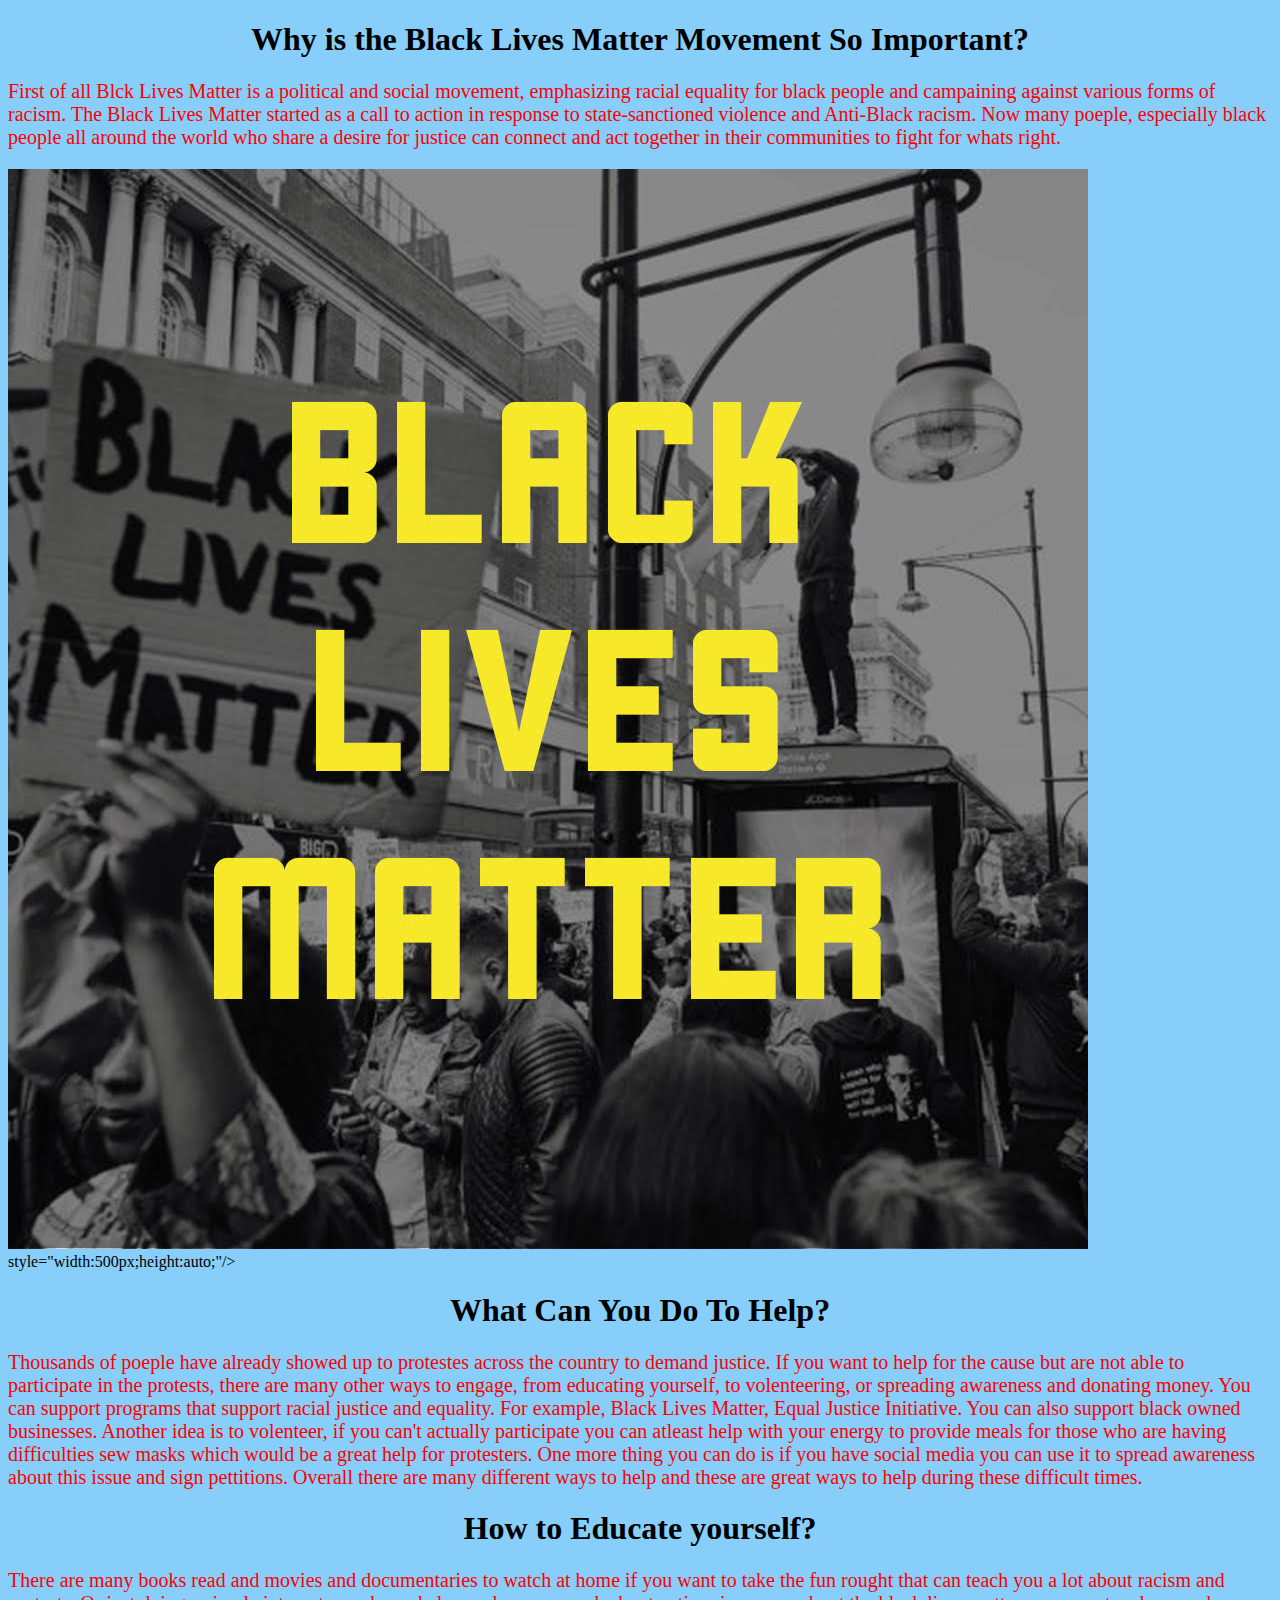
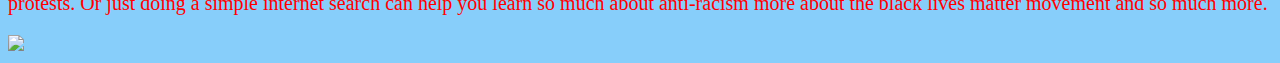
==== index.html @ b11cac70 "Add files via upload" ====
<!DOCTYPE html>
<html>
    <head>
        <style>
            body{
                background-color:lightskyblue ;
            }
            h1{
                color: black ;
                text-align: center ;
            }
            p{
                font-family: Verdana;
                font-size: 20px;
                color:red;
            }
        </style>
    </head>
    <body>
        <h1> Why is the Black Lives Matter Movement So Important? </h1> 
        <p> First of all Blck Lives Matter is a political and social movement, 
            emphasizing racial equality for black people and campaining against various forms of racism.
            The Black Lives Matter started as a call to action in response to state-sanctioned violence and Anti-Black racism.
            Now many poeple, especially black people all around the world who share a desire for justice can connect and 
            act together in their communities to fight for whats right.
        </p>
        <img src="BLM.jpg"> style="width:500px;height:auto;"/>
        <h1>What Can You Do To Help?</h1>
        <p>
            Thousands of poeple have already showed up to protestes across the country to demand justice. 
            If you want to help for the cause but are not able to participate in the protests, 
            there are many other ways to engage, from educating yourself, 
            to volenteering, or spreading awareness and donating money.
            You can support programs that support racial justice and equality. 
            For example, Black Lives Matter, Equal Justice Initiative. You can also 
            support black owned businesses. Another idea is to volenteer, if you can't actually participate
            you can atleast help with your energy to provide meals for those who are having difficulties
            sew masks which would be a great help for protesters. One more thing you can do is if you have social media you
            can use it to spread awareness about this issue and sign pettitions.
            Overall there are many different ways to help and these are great ways to help during these difficult times.
        </p>
        <h1>How to Educate yourself?</h1>
        <p>
            There are many books read and movies and documentaries to watch at home if you want to take the fun rought
            that can teach you a lot about racism and protests. Or just doing a simple internet search can help you learn so much about anti-racism
            more about the black lives matter movement and so much more. 
        </p>
        <img src="BLM Fist.png" style="width:500px;height:auto"/>     
    </body>
</html>
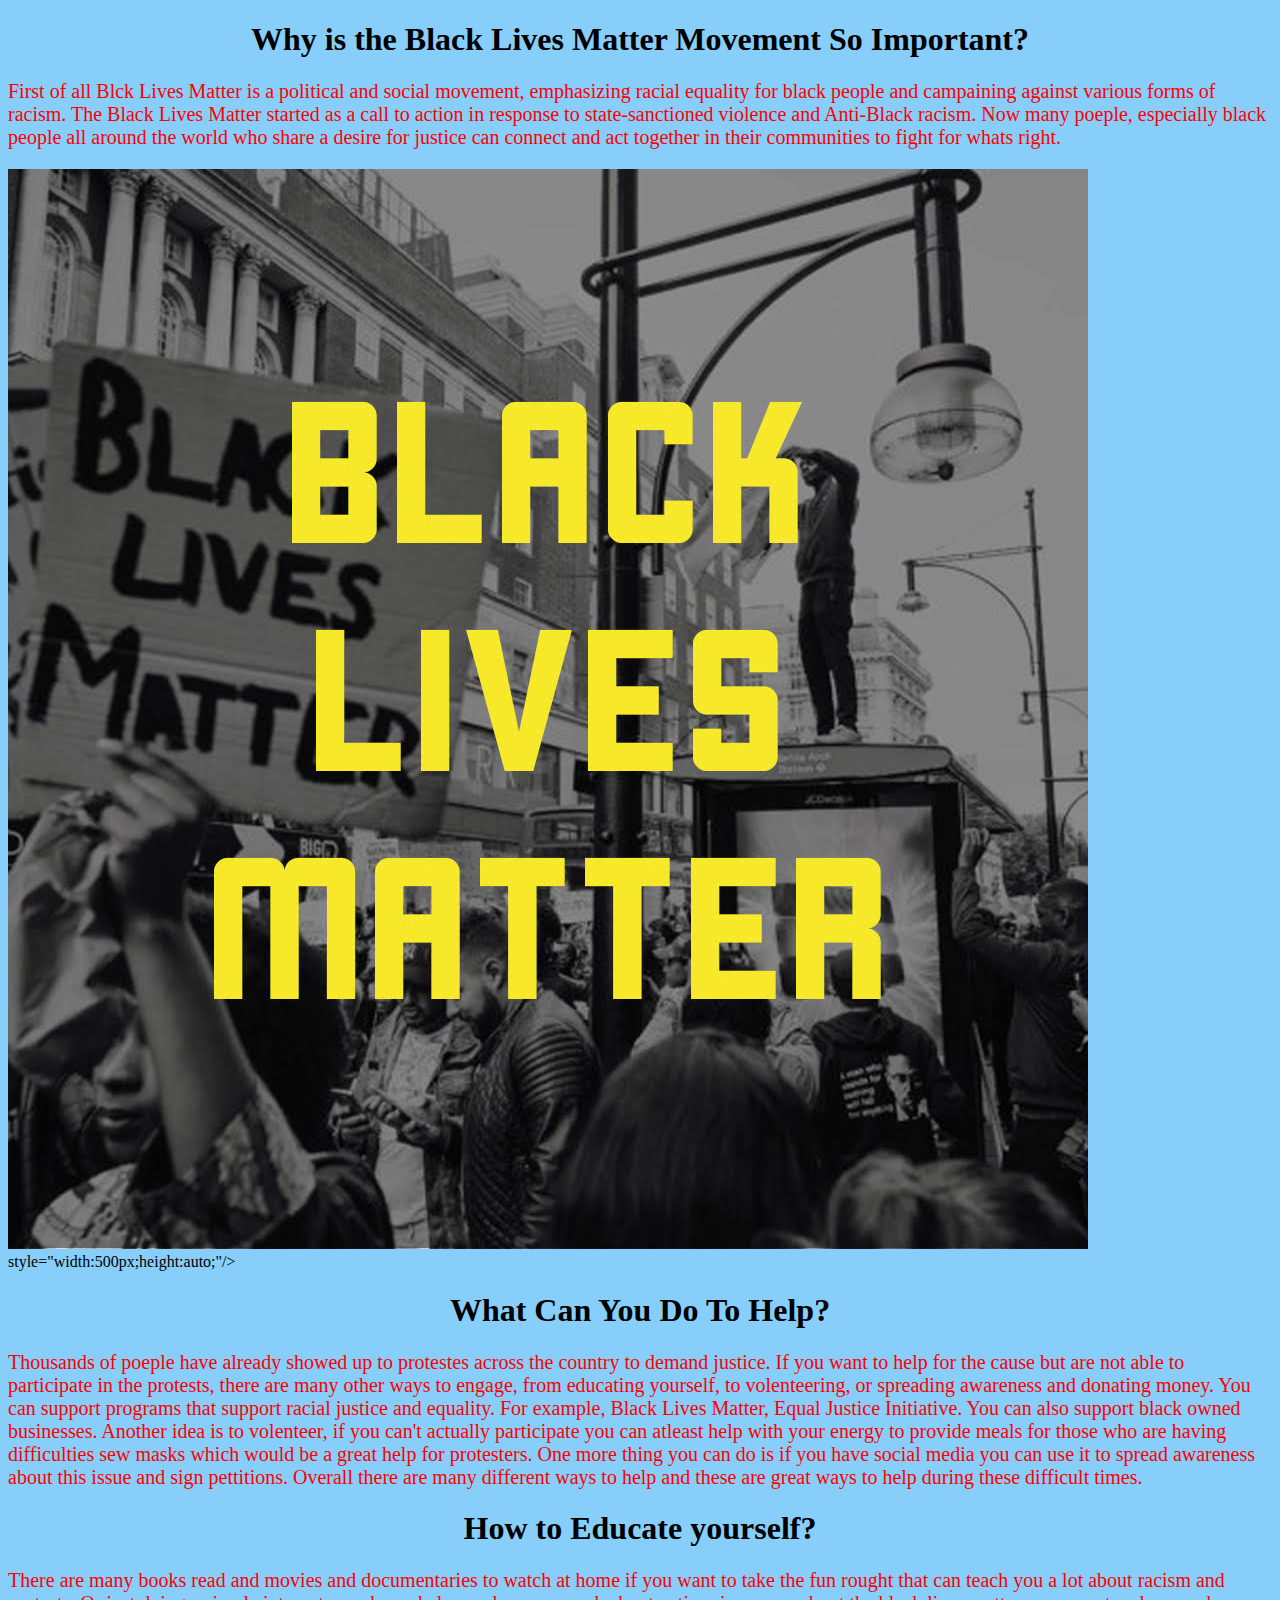
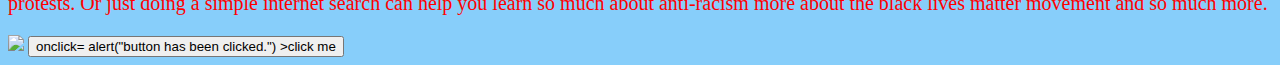
==== commit 1596e991: "Add files via upload" ====
--- a/index.html
+++ b/index.html
@@ -45,6 +45,7 @@
             that can teach you a lot about racism and protests. Or just doing a simple internet search can help you learn so much about anti-racism
             more about the black lives matter movement and so much more. 
         </p>
-        <img src="BLM Fist.png" style="width:500px;height:auto"/>     
+        <img src="BLM Fist.png" style="width:500px;height:auto"/>  
+        <button> onclick= alert("button has been clicked.") >click me </button> 
     </body>
 </html>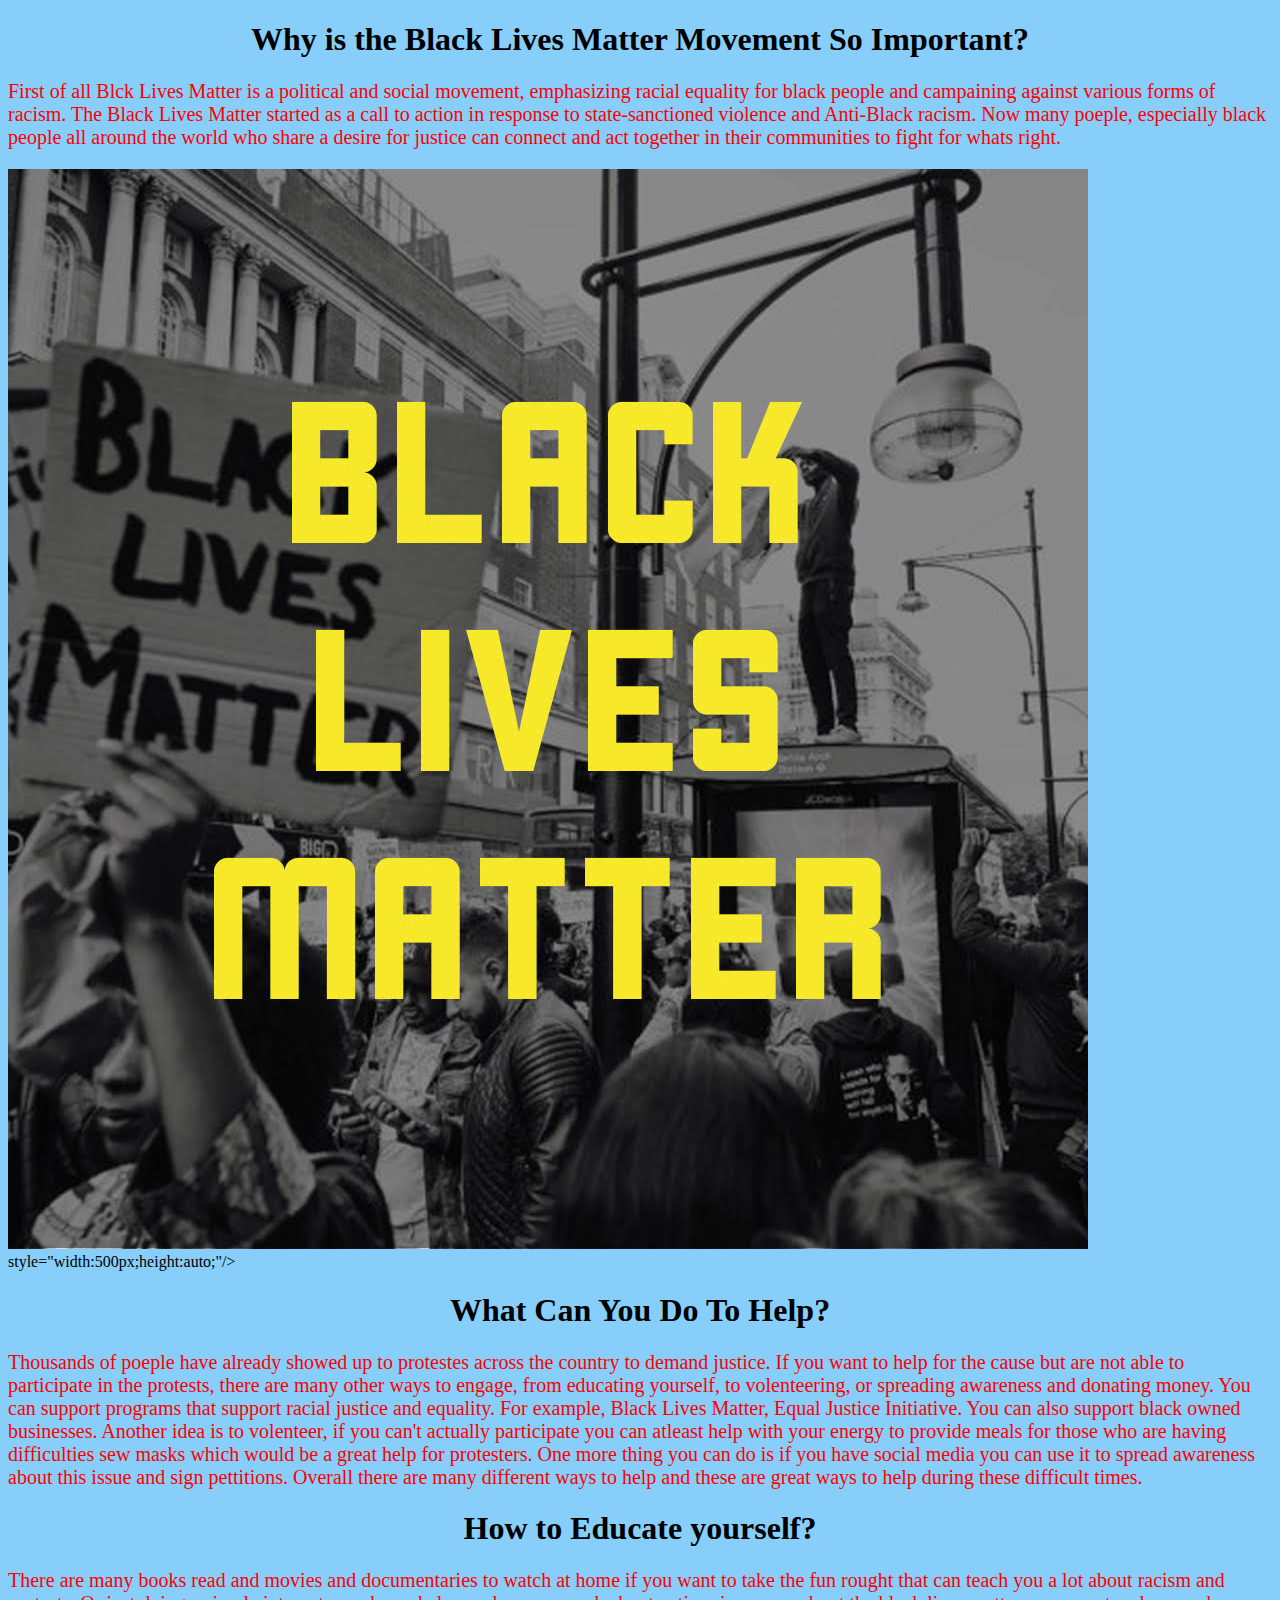
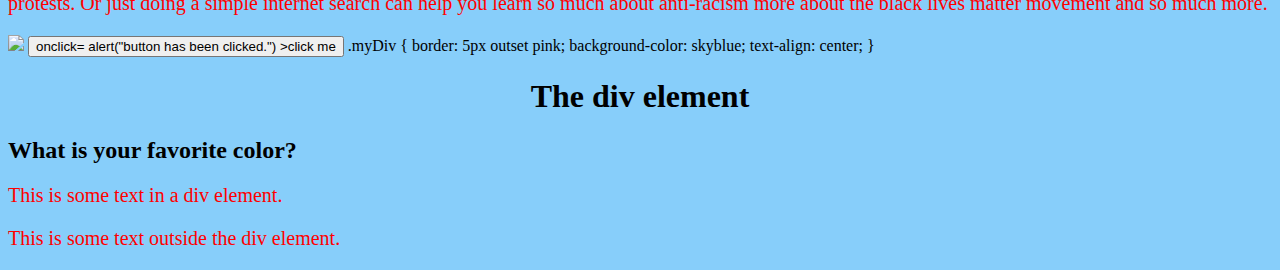
==== commit 29eed498: "Add files via upload" ====
--- a/index.html
+++ b/index.html
@@ -47,5 +47,23 @@
         </p>
         <img src="BLM Fist.png" style="width:500px;height:auto"/>  
         <button> onclick= alert("button has been clicked.") >click me </button> 
+        .myDiv {
+            border: 5px outset pink;
+            background-color: skyblue;    
+            text-align: center;
+          }
+          </style>
+          </head>
+          <body>
+          
+          <h1>The div element</h1>
+          
+          <div class="myDiv">
+            <h2>What is your favorite color?</h2>
+            <p>This is some text in a div element.</p>
+          </div>
+          
+          <p>This is some text outside the div element.</p>
+          
     </body>
 </html>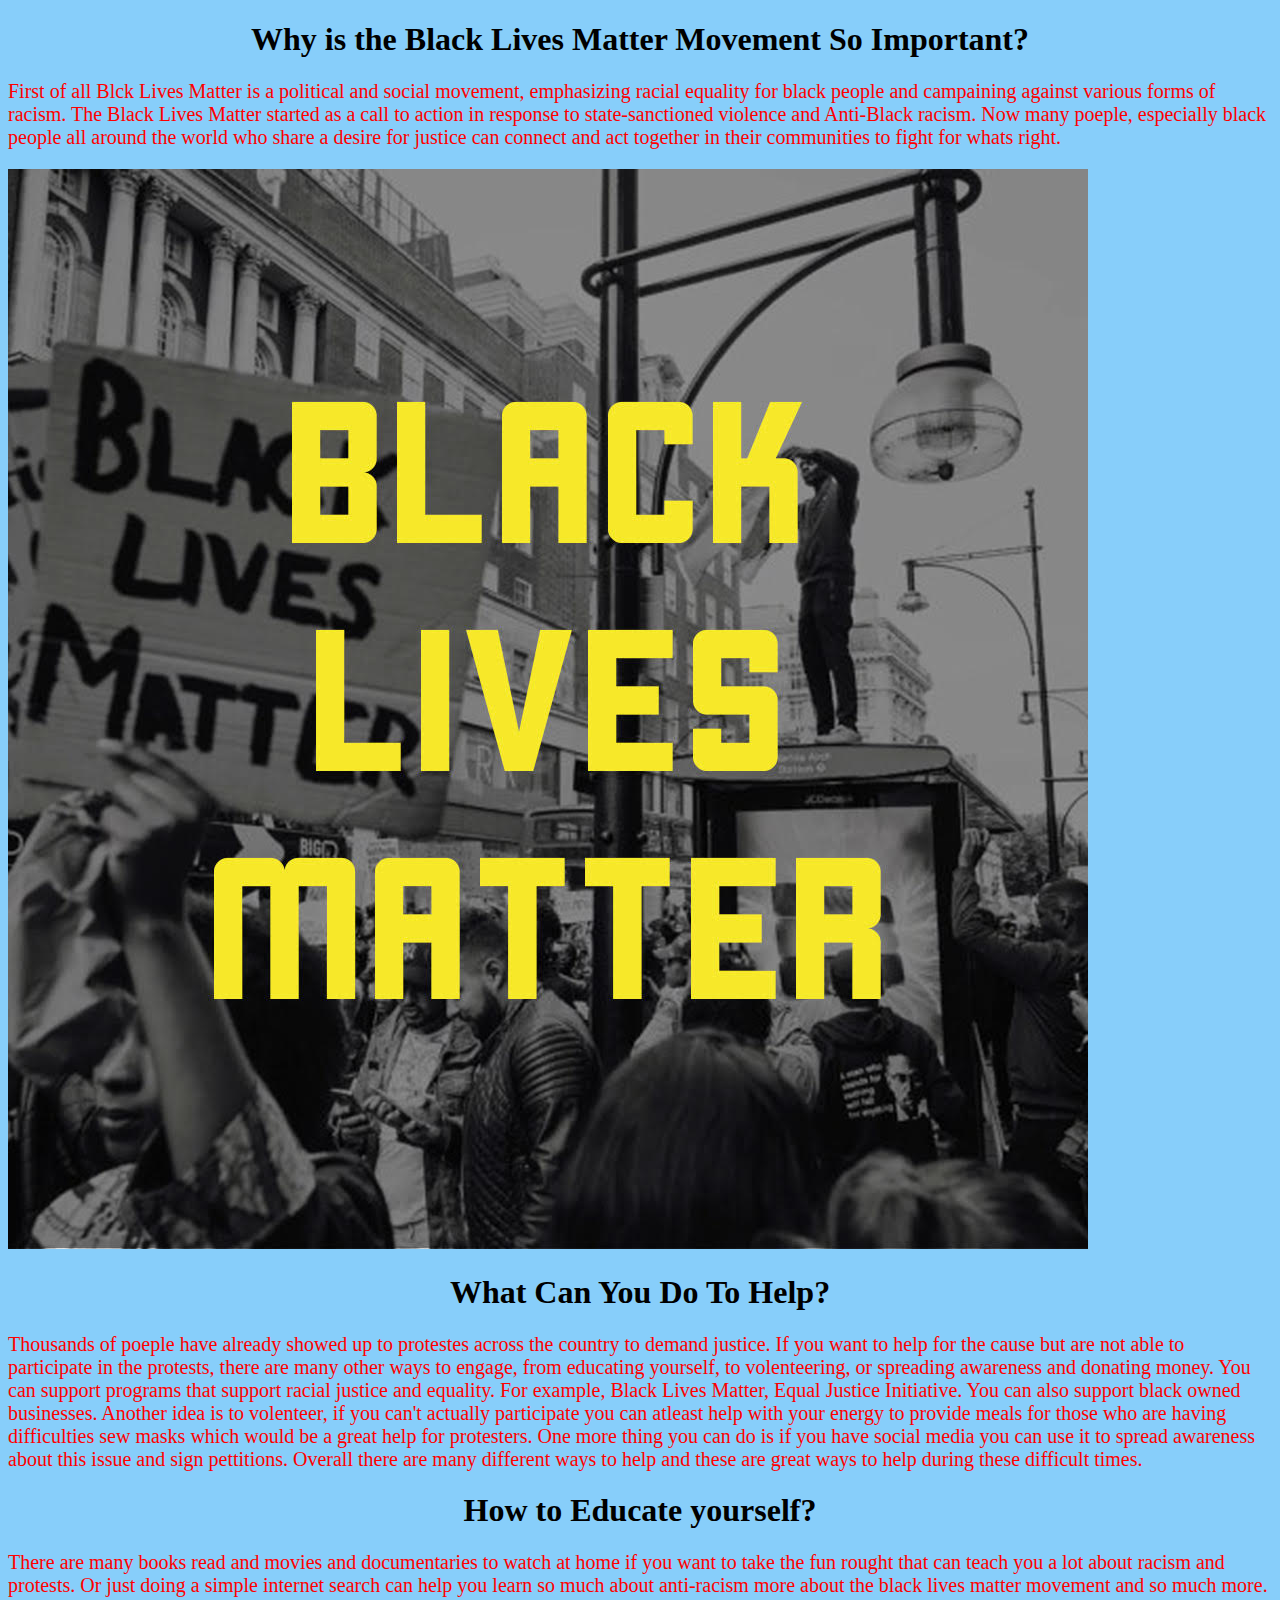
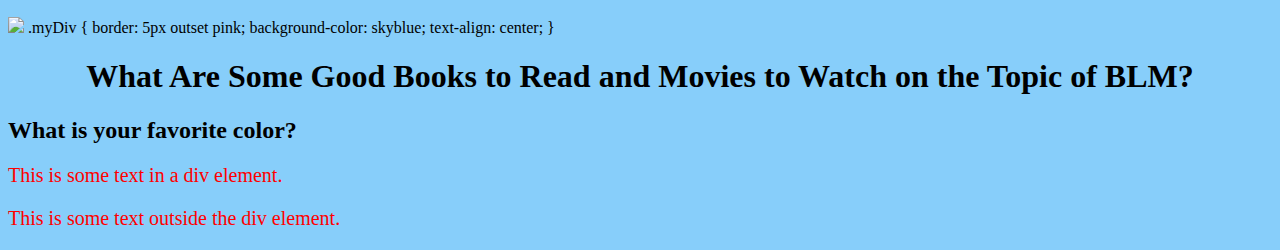
==== commit 200732f0: "Add files via upload" ====
--- a/index.html
+++ b/index.html
@@ -24,7 +24,7 @@
             Now many poeple, especially black people all around the world who share a desire for justice can connect and 
             act together in their communities to fight for whats right.
         </p>
-        <img src="BLM.jpg"> style="width:500px;height:auto;"/>
+        <img src="BLM.jpg">
         <h1>What Can You Do To Help?</h1>
         <p>
             Thousands of poeple have already showed up to protestes across the country to demand justice. 
@@ -46,7 +46,6 @@
             more about the black lives matter movement and so much more. 
         </p>
         <img src="BLM Fist.png" style="width:500px;height:auto"/>  
-        <button> onclick= alert("button has been clicked.") >click me </button> 
         .myDiv {
             border: 5px outset pink;
             background-color: skyblue;    
@@ -56,7 +55,7 @@
           </head>
           <body>
           
-          <h1>The div element</h1>
+          <h1>What Are Some Good Books to Read and Movies to Watch on the Topic of BLM?</h1>
           
           <div class="myDiv">
             <h2>What is your favorite color?</h2>
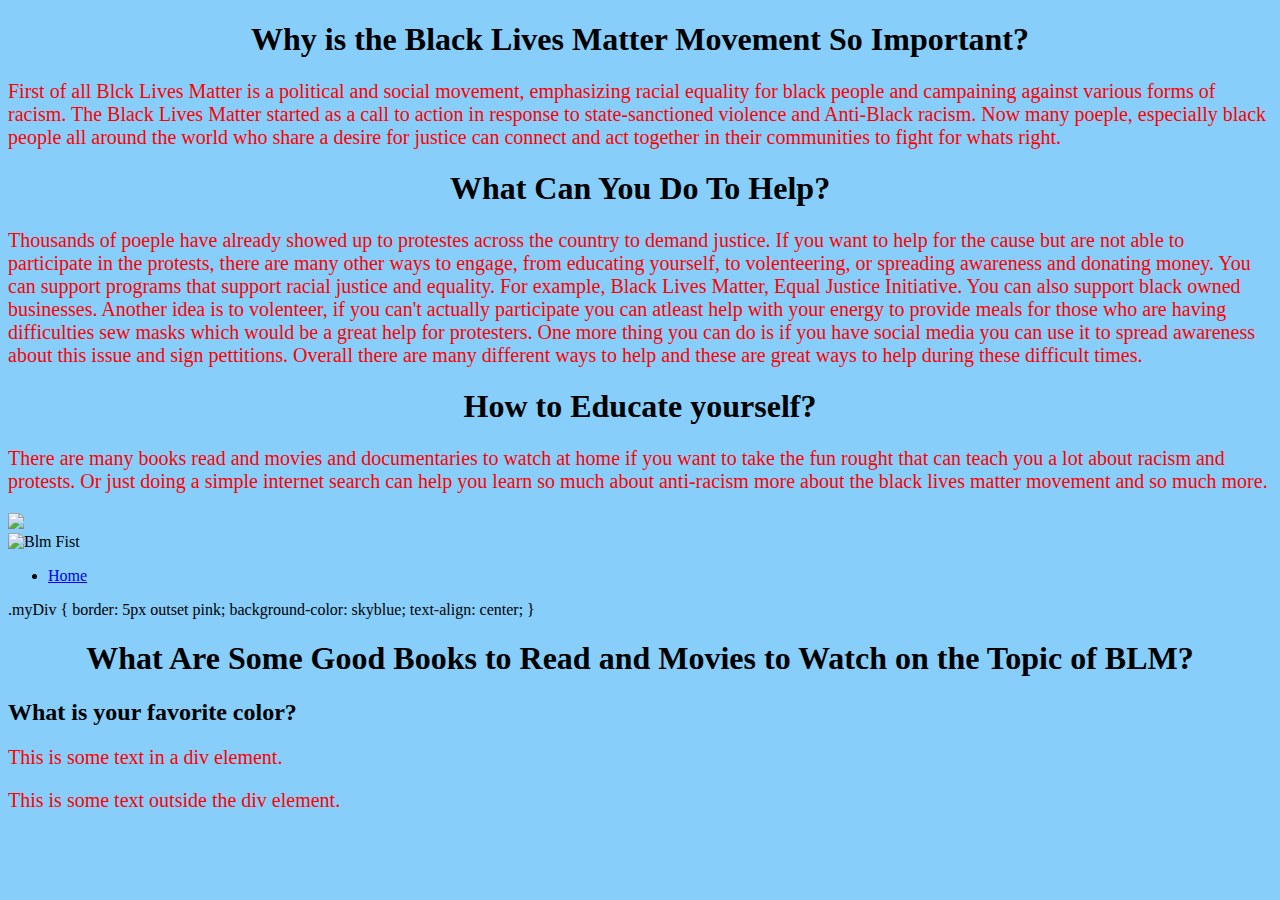
==== commit a66973e7: "Add files via upload" ====
--- a/index.html
+++ b/index.html
@@ -24,7 +24,6 @@
             Now many poeple, especially black people all around the world who share a desire for justice can connect and 
             act together in their communities to fight for whats right.
         </p>
-        <img src="BLM.jpg">
         <h1>What Can You Do To Help?</h1>
         <p>
             Thousands of poeple have already showed up to protestes across the country to demand justice. 
@@ -43,14 +42,29 @@
         <p>
             There are many books read and movies and documentaries to watch at home if you want to take the fun rought
             that can teach you a lot about racism and protests. Or just doing a simple internet search can help you learn so much about anti-racism
-            more about the black lives matter movement and so much more. 
+            more about the black lives matter movement and so much more.
         </p>
-        <img src="BLM Fist.png" style="width:500px;height:auto"/>  
+        <img src="BLM Fist.jpg" style="width:500px;height:auto"/>  
+        
+        <header>
+            <div>
+                <img src= "BLM Fist.png" alt="Blm Fist" class="blm fist"
+                <nav>
+                    <ul>
+                        <li><a href="index.html">Home</a></li>
+                    </ul>
+                </nav>
+            </div>
+        </header>
+        
+        
+        
+        
         .myDiv {
             border: 5px outset pink;
             background-color: skyblue;    
             text-align: center;
-          }
+          } 
           </style>
           </head>
           <body>
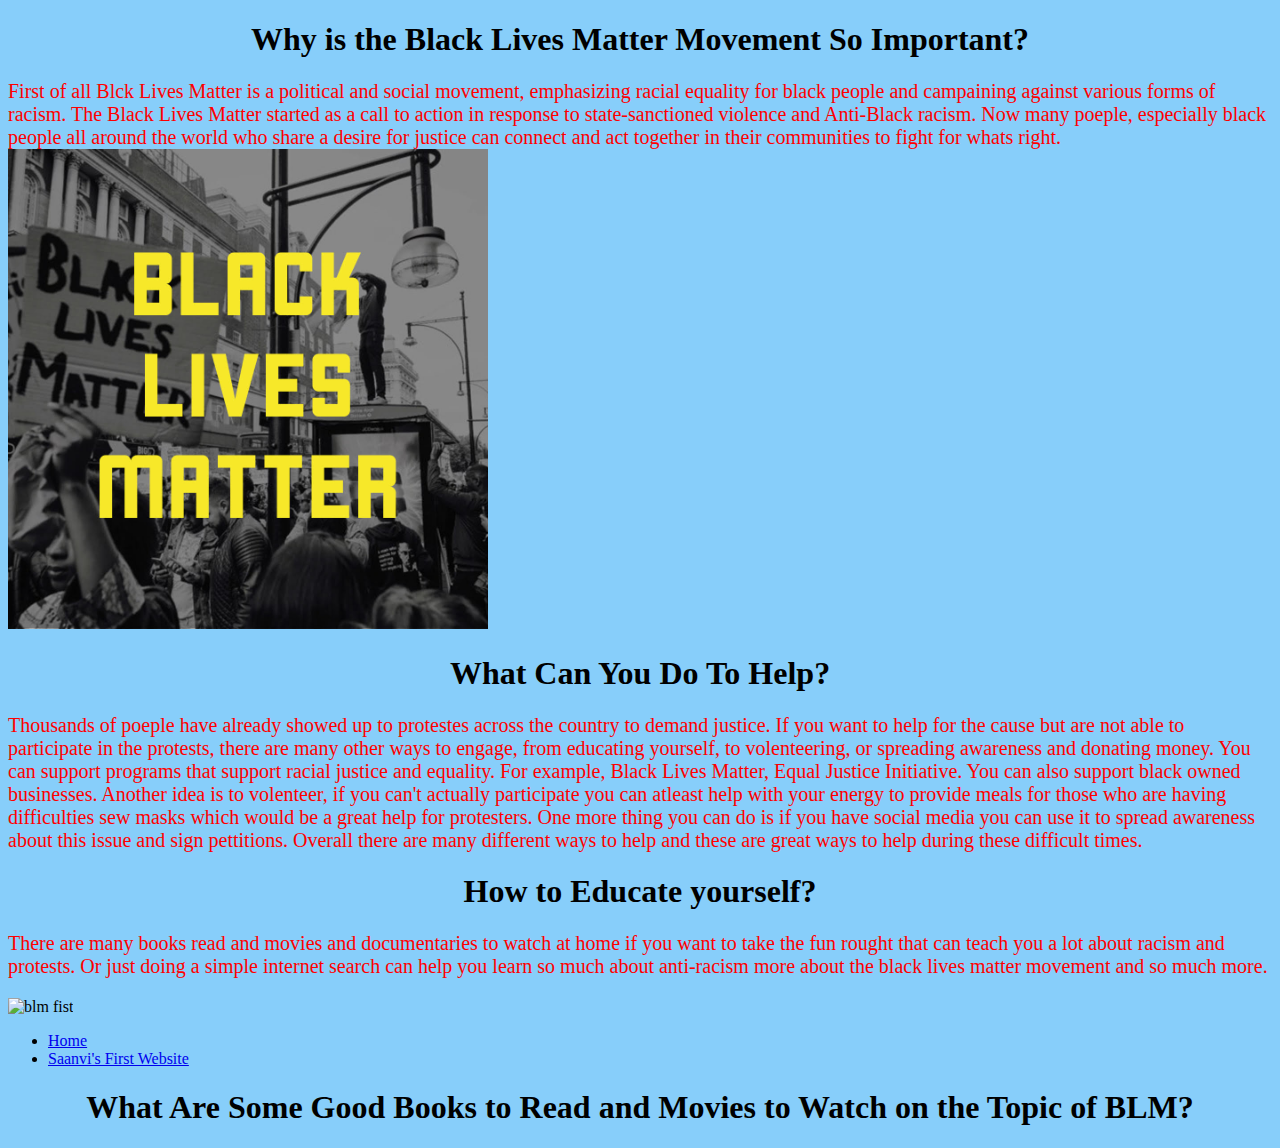
==== commit c79c244e: "Add files via upload" ====
--- a/index.html
+++ b/index.html
@@ -23,6 +23,7 @@
             The Black Lives Matter started as a call to action in response to state-sanctioned violence and Anti-Black racism.
             Now many poeple, especially black people all around the world who share a desire for justice can connect and 
             act together in their communities to fight for whats right.
+            <img src="BLM.jpg" style="width:480px;height:auto"/> 
         </p>
         <h1>What Can You Do To Help?</h1>
         <p>
@@ -44,39 +45,24 @@
             that can teach you a lot about racism and protests. Or just doing a simple internet search can help you learn so much about anti-racism
             more about the black lives matter movement and so much more.
         </p>
-        <img src="BLM Fist.jpg" style="width:500px;height:auto"/>  
+         
         
         <header>
-            <div>
-                <img src= "BLM Fist.png" alt="Blm Fist" class="blm fist"
+            <div class="container">
+                <img src= "BLM Fist.png" alt="blm fist" class="blm fist"
                 <nav>
                     <ul>
                         <li><a href="index.html">Home</a></li>
+                        <li><a href="Myfirstassignment.html">Saanvi's First Website</a></li>
                     </ul>
                 </nav>
             </div>
         </header>
         
-        
-        
-        
-        .myDiv {
-            border: 5px outset pink;
-            background-color: skyblue;    
-            text-align: center;
-          } 
           </style>
           </head>
           <body>
           
-          <h1>What Are Some Good Books to Read and Movies to Watch on the Topic of BLM?</h1>
-          
-          <div class="myDiv">
-            <h2>What is your favorite color?</h2>
-            <p>This is some text in a div element.</p>
-          </div>
-          
-          <p>This is some text outside the div element.</p>
-          
+          <h1>What Are Some Good Books to Read and Movies to Watch on the Topic of BLM?</h1>          
     </body>
 </html>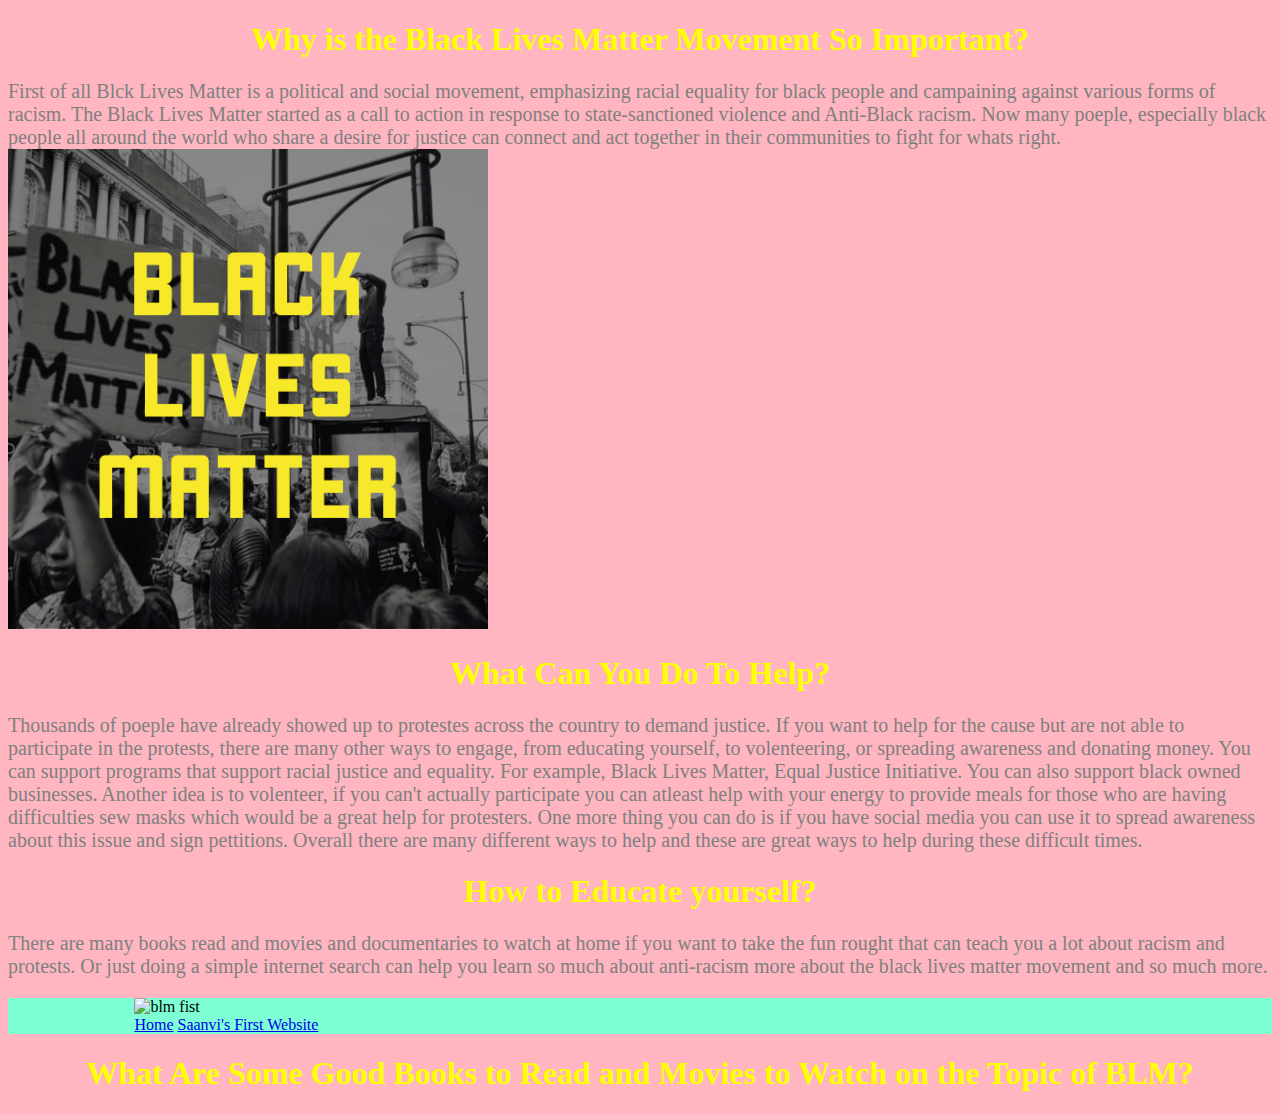
==== commit 6ae52361: "Add files via upload" ====
--- a/index.html
+++ b/index.html
@@ -1,18 +1,21 @@
 <!DOCTYPE html>
 <html>
     <head>
+    <link rel="stylesheet"
+            type="text/css"
+            href="index.css" />
         <style>
             body{
-                background-color:lightskyblue ;
+                background-color: lightpink ;
             }
             h1{
-                color: black ;
+                color: yellow ;
                 text-align: center ;
             }
             p{
                 font-family: Verdana;
                 font-size: 20px;
-                color:red;
+                color: grey;
             }
         </style>
     </head>
@@ -23,7 +26,7 @@
             The Black Lives Matter started as a call to action in response to state-sanctioned violence and Anti-Black racism.
             Now many poeple, especially black people all around the world who share a desire for justice can connect and 
             act together in their communities to fight for whats right.
-            <img src="BLM.jpg" style="width:480px;height:auto"/> 
+            <img src="BLM.jpg" style="width:480px;height:auto" class="center">
         </p>
         <h1>What Can You Do To Help?</h1>
         <p>
@@ -42,14 +45,15 @@
         <h1>How to Educate yourself?</h1>
         <p>
             There are many books read and movies and documentaries to watch at home if you want to take the fun rought
-            that can teach you a lot about racism and protests. Or just doing a simple internet search can help you learn so much about anti-racism
+            that can teach you a lot about racism and protests. Or just doing a simple internet
+             search can help you learn so much about anti-racism
             more about the black lives matter movement and so much more.
         </p>
          
         
         <header>
             <div class="container">
-                <img src= "BLM Fist.png" alt="blm fist" class="blm fist"
+                <img src= "BLM Fist.png" alt="blm fist" class="blm fist"/>
                 <nav>
                     <ul>
                         <li><a href="index.html">Home</a></li>
--- a/index.css
+++ b/index.css
@@ -0,0 +1,31 @@
+p{
+    color: lightblue 
+}
+.container{
+    width: 80%;
+    margin: 0 auto;
+}
+
+
+.blm fist{
+    float: left;
+    padding: 10px auto
+}
+
+
+header{
+    background-color: aquamarine;
+}
+
+
+nav ul{
+    margin: 0;
+    padding: 0;
+    list-style: none;
+}
+
+
+
+nav li{
+    display: inline-block
+}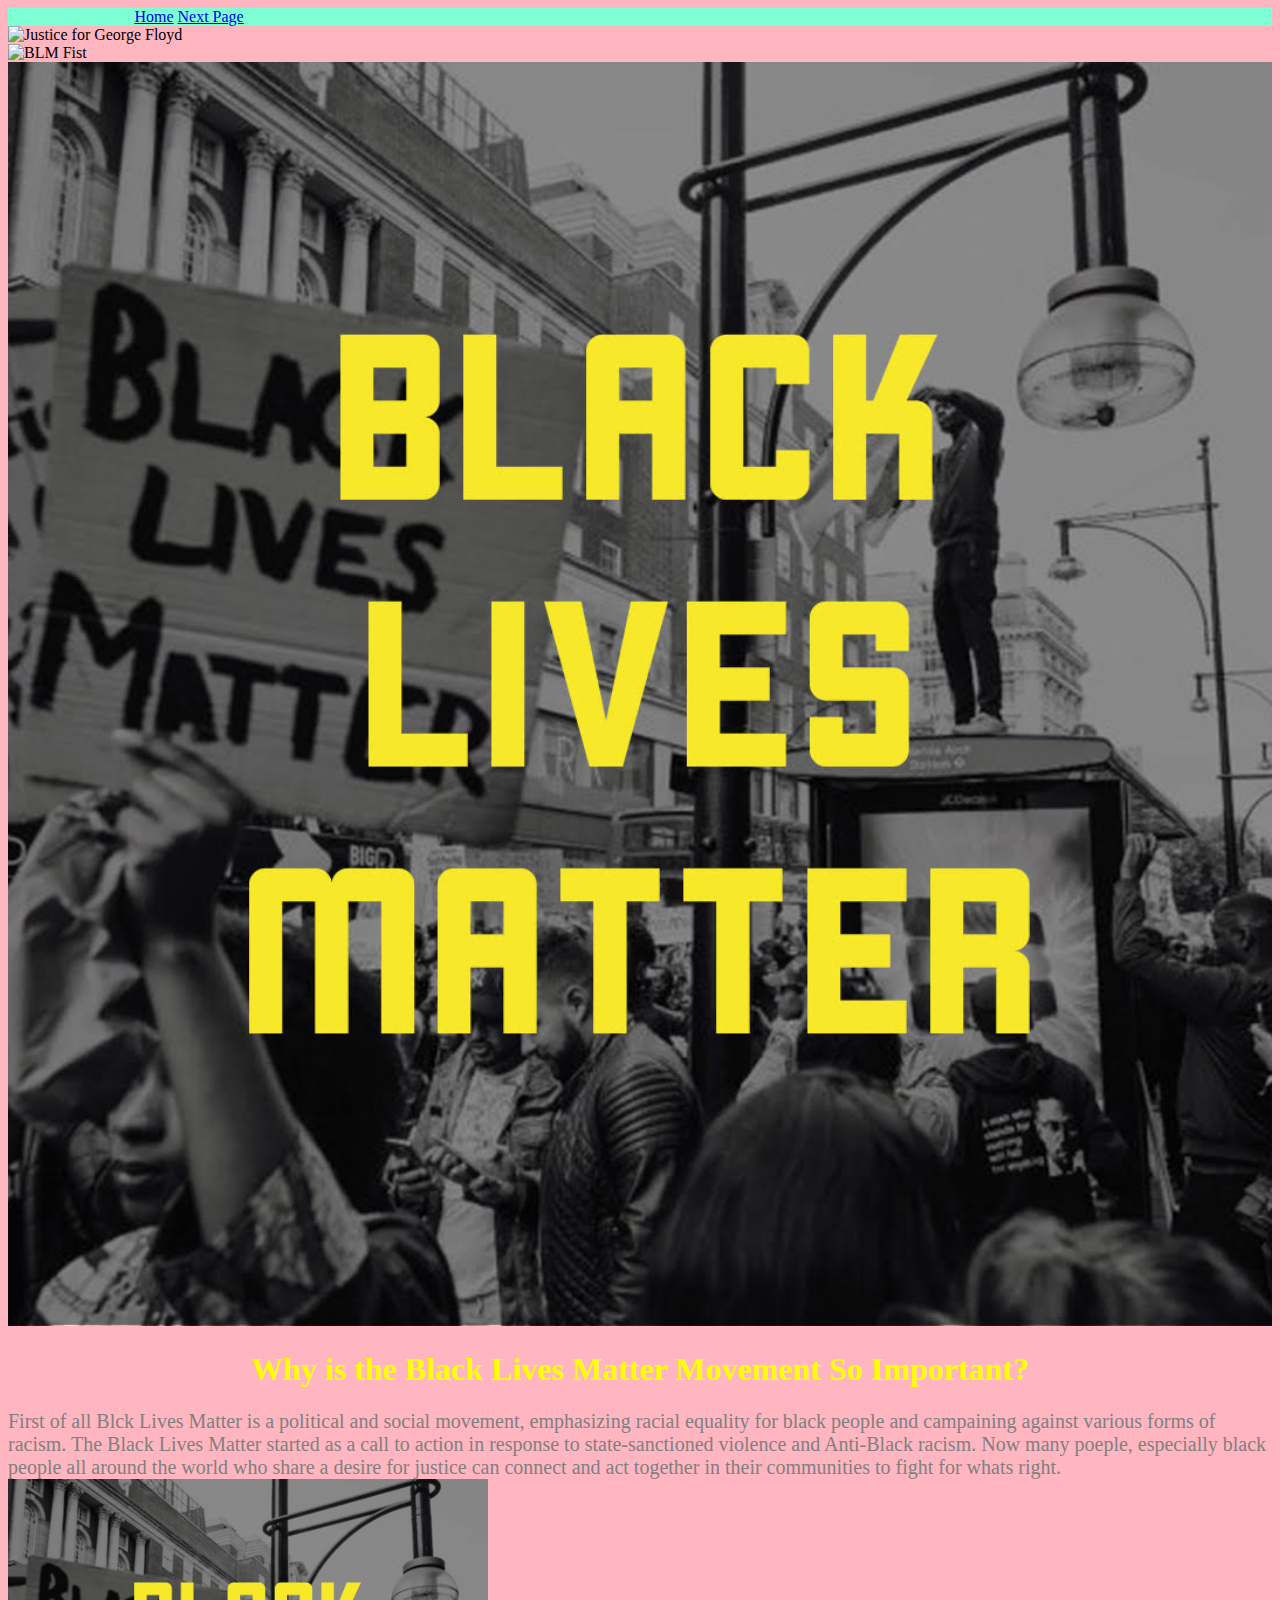
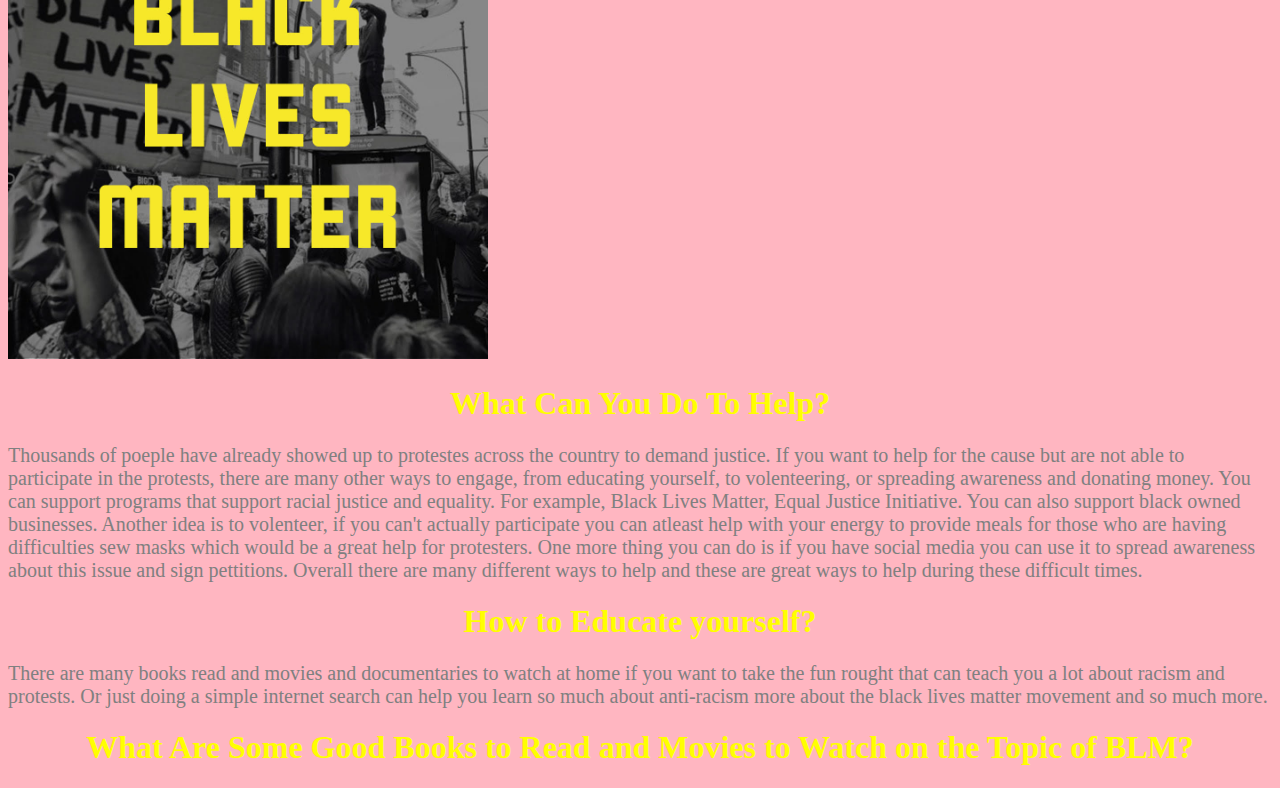
==== commit fde475b8: "Add files via upload" ====
--- a/index.html
+++ b/index.html
@@ -17,9 +17,30 @@
                 font-size: 20px;
                 color: grey;
             }
-        </style>
+    </style>
+              <header>
+                <div class="container">
+                    <nav>
+                        <ul>
+                            <li><a href="index.html">Home</a></li>
+                            <li><a href="Social Justice Webpage.html">Next Page</a></li>
+                        </ul>
+                    </nav>
+                </div>
+            </header>
     </head>
     <body>
+        <div class="row">
+            <div class="column">
+              <img src="black-lives-matter-george-floyd-protest-worldwide.jpg" alt="Justice for George Floyd" style="width:100%">
+            </div>
+            <div class="column">
+              <img src="BLM Fist.png" alt="BLM Fist" style="width:100%">
+            </div>
+            <div class="column">
+              <img src="BLM.jpg" alt="Black Lives Matter Sign" style="width:100%">
+            </div>
+          </div>
         <h1> Why is the Black Lives Matter Movement So Important? </h1> 
         <p> First of all Blck Lives Matter is a political and social movement, 
             emphasizing racial equality for black people and campaining against various forms of racism.
@@ -50,20 +71,7 @@
             more about the black lives matter movement and so much more.
         </p>
          
-        
-        <header>
-            <div class="container">
-                <img src= "BLM Fist.png" alt="blm fist" class="blm fist"/>
-                <nav>
-                    <ul>
-                        <li><a href="index.html">Home</a></li>
-                        <li><a href="Myfirstassignment.html">Saanvi's First Website</a></li>
-                    </ul>
-                </nav>
-            </div>
-        </header>
-        
-          </style>
+        </style>
           </head>
           <body>
           
